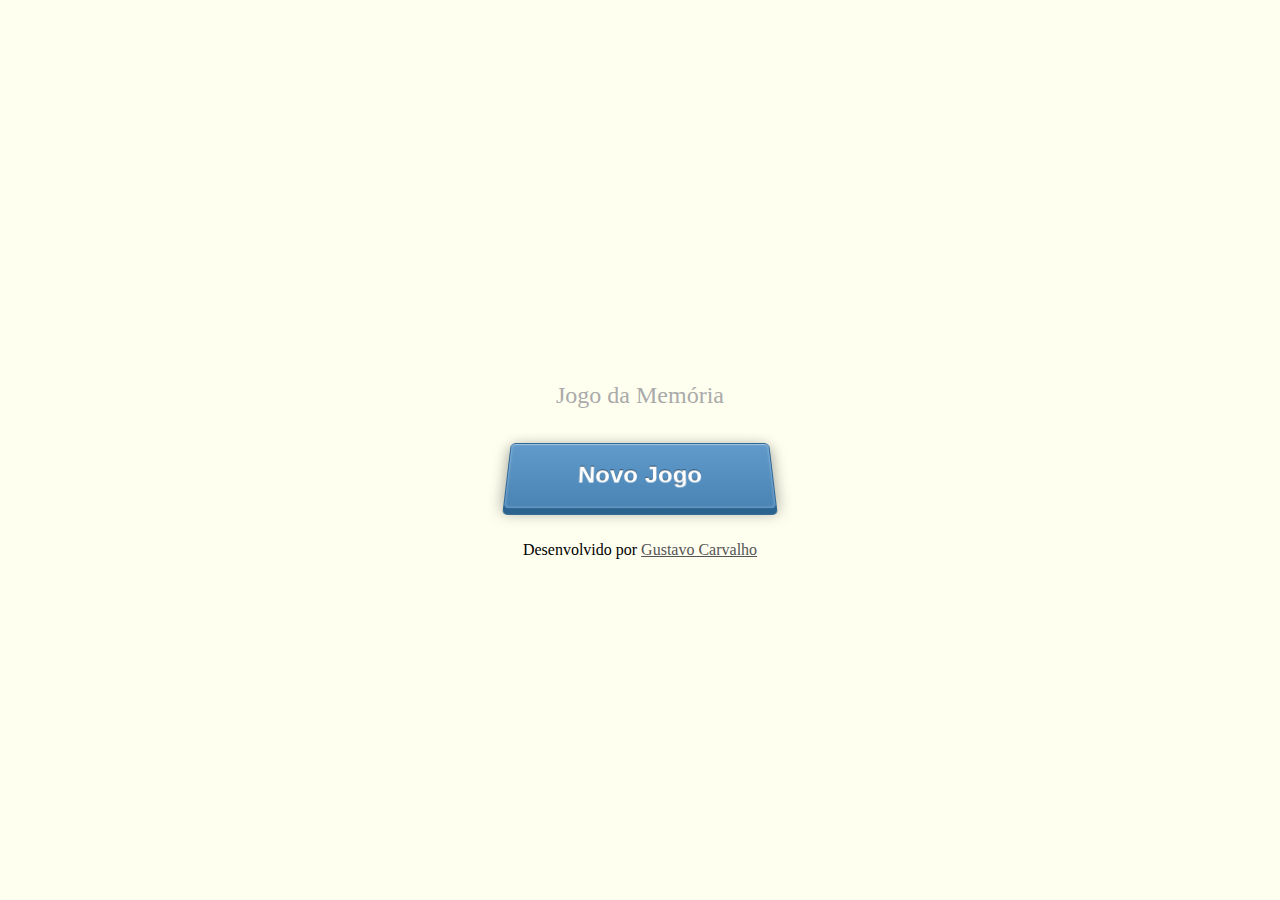
==== index.html @ 05249f81 "First commit" ====
<!DOCTYPE html>
<html lang="pt-br">
    
  <head>
    <meta charset="utf-8">
    <meta http-equiv="X-UA-Compatible" content="IE=edge">
    <title>Jogo da Memoria</title>
    <meta name="viewport" content="width=device-width">
    <meta name="description" content=
    "A simple and small HTML5 and CSS3 memory game for kids. Using CSS3 transitions and transforms.">
    <link rel="stylesheet" href="assets/css/alertify.core.css">
    <link rel="stylesheet" href="assets/css/alertify.default.css">
    <link rel="stylesheet" href="assets/css/game.main.css">
    <link rel="stylesheet" href="assets/css/card.css">
    <link rel="stylesheet" href="assets/css/button.css">
  </head>
  
  <body>
    <header id="title" class="site-header">
      <h1 class="title">Jogo da Mem&oacute;ria</h1>    
    </header>
    <progress value="0" max="100">Carregando recursos</progress>
    <section id="game-wrapper"></section>
    <section class="button-container">
      <button id="newgame-button" class="button">Novo Jogo</button>
    </section>
    <footer class="site-footer">
      Desenvolvido por <a href="http://gustavocarvalho.eti.br" class="link">Gustavo Carvalho</a>
    </footer>
    <!--<script src="scripts/alertify.min.js"></script>
    <script src="scripts/ImageManager.js"></script>-->
    <script src="assets/js/memory-0.1.0.js"></script>
    <script>
    (function (global, undefined) {
        "use strict";

        /*var game = new Game({
            rows: 3,
            cols: 4,
            turns: 2,
            show: 4500, // show on init -> 0 means dont show
            showOnError, // time holding the cards face up after a mistake
            front: frontFaces,
            back: backFaces
        });
        game.start();
         */

        // imports

        var document = global.document; // get the correct document
        var game = global.game;
        var ImageManager = global.ImageManager; // get a local copy of ImageManager
        var shuffle = game.utils.shuffle; // shorthand for the shuffle array function
        var Card = game.Card; // shorthand for the Card constructor
        var Board = game.Board; // shorthand for the Board constructor

        // settings

        var rows = 3,
        cols = 4; // dimensions of the game table (3x4)
        var turns = 2; // number of cards equals that makes a score (2)
        var showTime = 2500; // time showing cards at the beginning of the game (4500)
        var transition = 800; // time of all transitions

        // resources

        var frontFaces = [{
                name : "burro",
                tagName : "Burro",
                src : "assets/images/burro.jpg"
            }, {
                name : "cabra",
                tagName : "Cabra",
                src : "assets/images/cabra.jpg"
            }, {
                name : "cao",
                tagName : "C\u00E3o",
                src : "assets/images/cao.jpg"
            }, {
                name : "carneiro",
                tagName : "Carneiro",
                src : "assets/images/carneiro.jpg"
            }, {
                name : "cavalo",
                tagName : "Cavalo",
                src : "assets/images/cavalo.jpg"
            }, {
                name : "cobra",
                tagName : "Cobra",
                src : "assets/images/cobra.jpg"
            }, {
                name : "coelho",
                tagName : "Coelho",
                src : "assets/images/coelho.jpg"
            }, {
                name : "galinha",
                tagName : "Galinha",
                src : "assets/images/galinha.jpg"
            }, {
                name : "gato",
                tagName : "Gato",
                src : "assets/images/gato.jpg"
            }, {
                name : "lagarta",
                tagName : "Lagarta",
                src : "assets/images/lagarta.jpg"
            }, {
                name : "macaco",
                tagName : "Macaco",
                src : "assets/images/macaco.jpg"
            }, {
                name : "porco",
                tagName : "Porco",
                src : "assets/images/porco.jpg"
            }, {
                name : "rato",
                tagName : "Rato",
                src : "assets/images/rato.jpg"
            }, {
                name : "tigre",
                tagName : "Tigre",
                src : "assets/images/tigre.jpg"
            }, {
                name : "vaca",
                tagName : "Vaca",
                src : "assets/images/vaca.jpg"
            }, {
                name : "vacamalhada",
                tagName : "Vaca",
                src : "assets/images/vaca-malhada.jpg"
            }
        ];
        var backFaces = [{
                name : "fundo",
                src : "assets/images/fundo2.jpg"
            }, {
                name : "fundo2",
                src : "assets/images/fundo.jpg"
            }, {
                name : "fundo3",
                src : "assets/images/fundo.jpg"
            }, {
                name : "fundo4",
                src : "assets/images/fundo2.jpg"
            }
        ];

        // game variables

        var i = 0, j = 0; // iterators
        var totalCards = rows * cols; // number of cards in game
        var winCounter = totalCards / turns; // number of correct movements to win the game
        var cards = []; // list of the cards picked for a game
        var canClick = false; // flag to control UI events
        var selections = []; // list of cards correctly selected
        var gameBoard = null; // the game board
        var title = document.getElementById("title"); // title
        var progress = document.querySelector("progress"); // progress bar
        var container = document.getElementById("game-wrapper"); // game container

        // game functions

        function check() {
            // validate the table
            if (totalCards % turns != 0 || turns < 2) {
                game.ui.alert("Ajusta o tabuleiro direito ow!!!");
                throw new Error("Configura\u00E7\u00F5es de tabuleiro inv\u00E1lidas.");
            }
        }

        function preventClicks(time) {
            var waitTime = time + transition + 30;
            // allow user inputs only after the flip animation had finished
            setTimeout(function () {
                canClick = true;
            }, waitTime);
        }

        /**
         * Pick up cards and its back randomly
         */
        function pickupCards() {
            var card;
            shuffle(frontFaces);
            shuffle(backFaces);
            for (i = 0; i < totalCards / turns; i++) {
                for (j = 0; j < turns; j++) { // repeat cards j times
                    card = new Card(frontFaces[i].tagName, frontFaces[i].src, backFaces[0].src);
                    cards.push(card);
                }
            }
        }

        function initGame() {
            check();
            game.dom.removeChilds(title);

            game.ui.log("Memorize as figuras", showTime);
            pickupCards();
            shuffle(cards);
            gameBoard = new Board(container, cards, rows, cols);
            preventClicks(showTime);
            gameBoard.flipAllCards(showTime);
            gameBoard.fadeIn();
            game.events.addEventListener("cellclick", onCellClick);
        }

        function restartGame() {
            game.events.removeEventListener("cellclick", onCellClick);
            winCounter = totalCards / turns;
            cards.length = 0;
            selections.length = 0;
            canClick = false;
            if (gameBoard !== null) {
                gameBoard.destroy();
                gameBoard = null;
            }
            //initGame();
        }

        function gameWin() {
            setTimeout((function () {
                    game.ui.reset();
                    game.ui.alert("Parab&eacute;ns! Jogo conclu&iacute;do!", restartGame);
                }), 1200);
        }

        function onCellClick(e) {
            e.preventDefault();

            var i;
            var movOK = true;
            var thisCard = gameBoard.getCard(e.cell); // get the card

            // this card can be clicked?
            if (!thisCard.hold && !thisCard.done && canClick) { // yes?
                // show the card and select it
                thisCard.flip();
                selections.push(thisCard);

                game.ui.log(thisCard.name, transition);

                // compare selections
                for (i = 1; i < selections.length; i++) {
                    if (selections[i].name !== selections[0].name) {
                        movOK = false; // invalid move
                        break;
                    }
                }

                if (movOK) { // is a valid move?
                    // yes?
                    if (selections.length < turns) { // need more equal cards?
                        // yes?
                        thisCard.block(); // hold this card face up
                    } else { // no? all cards of a type were found

                        // play animations for all selected cards and flag the cards done
                        for (i = 0; i < selections.length; i++) {
                            selections[i].found();
                        }
                        selections.length = 0; // clean selections
                        winCounter--; // compute a right move
                        // check if there is more cards to flip (more movements)
                        if (winCounter === 0) { // no?
                            // so, GG, victory!!!
                            gameWin();
                        }
                    }
                } else { // no? -> invalid move
                    for (i = 0; i < selections.length; i++) {
                        selections[i].release(); // release the cards
                    }
                    canClick = false; // avoid click events to trigger

                    // flip back the selected cards after show the cards for a little while
                    setTimeout(function () {
                        var i;
                        for (i = 0; i < selections.length; i++) {
                            selections[i].flip();
                        }
                        selections.length = 0; // clean selections
                    }, 1500);

                    // allow click events after the flip animation
                    setTimeout(function () {
                        canClick = true;
                    }, 2330);
                }

            }
            return false;
        }

        function openMainMenu() {
            var button = document.querySelector("#newgame-button");
            button.onclick = function (e) {
                restartGame();
                initGame();
                resize();
            }
        }

        function resize() {
            var w = window.innerWidth;
            var h = window.innerHeight;
            var newW = (w - ((cols * cols) * 10)) / cols;
            var newH = (h - ((rows * rows) * 10)) / rows;
            var size = Math.min(newW, newH);

            var cards = document.getElementsByClassName("flip-container");
            var card = null;
            var holder = null;
            var front = null;
            var back = null;
            for (var i = 0; i < cards.length; i += 1) {
                card = cards.item(i);
                card.style.width = size + "px";
                card.style.height = size + "px";
                holder = card.children[0].children[0].children;
                front = holder[0];
                back = holder[1];
                front.style.width = size + "px";
                front.style.height = size + "px";
                back.style.width = size + "px";
                back.style.height = size + "px";
            }

        }
        //========================================================================================
        // load processes

        function onProgress() {
            var p = ImageManager.getProgress();
            progress.value = p;
        }

        function onComplete() {
            if (ImageManager.hasFinished()) {
                // progress.remove();
                document.body.removeChild(progress);

                openMainMenu();
                //initGame();
            }
        }

        // Pre-load images
        ImageManager.load(frontFaces, onComplete, onProgress);
        ImageManager.load(backFaces, onComplete, onProgress);

        //========================================================================================
        // ui events
              
        // toggle fullscreen on caps-lock
        document.documentElement.addEventListener("keydown", function (e) {
            switch (e.keyCode) {
            case 20: // CapsLock
                e.preventDefault();
                game.ui.toggleFullScreen();
                break;
            }
            return false;
        }, false);

        // auto resize the game table
        window.addEventListener("resize", resize);
        window.addEventListener("orientationchange", resize);

        // get at whatever the global object is, like window in browsers
    })((function () { return this }.call()));
    </script>
  </body>
  
</html>
---- assets/css/alertify.core.css ----
.alertify,
.alertify-show,
.alertify-log {
	-webkit-transition: all 500ms cubic-bezier(0.175, 0.885, 0.320, 1.275);
	   -moz-transition: all 500ms cubic-bezier(0.175, 0.885, 0.320, 1.275);
	    -ms-transition: all 500ms cubic-bezier(0.175, 0.885, 0.320, 1.275);
	     -o-transition: all 500ms cubic-bezier(0.175, 0.885, 0.320, 1.275);
	        transition: all 500ms cubic-bezier(0.175, 0.885, 0.320, 1.275); /* easeOutBack */
}
.alertify-hide {
	-webkit-transition: all 250ms cubic-bezier(0.600, -0.280, 0.735, 0.045);
	   -moz-transition: all 250ms cubic-bezier(0.600, -0.280, 0.735, 0.045);
	    -ms-transition: all 250ms cubic-bezier(0.600, -0.280, 0.735, 0.045);
	     -o-transition: all 250ms cubic-bezier(0.600, -0.280, 0.735, 0.045);
	        transition: all 250ms cubic-bezier(0.600, -0.280, 0.735, 0.045); /* easeInBack */
}
.alertify-log-hide {
	-webkit-transition: all 500ms cubic-bezier(0.600, -0.280, 0.735, 0.045);
	   -moz-transition: all 500ms cubic-bezier(0.600, -0.280, 0.735, 0.045);
	    -ms-transition: all 500ms cubic-bezier(0.600, -0.280, 0.735, 0.045);
	     -o-transition: all 500ms cubic-bezier(0.600, -0.280, 0.735, 0.045);
	        transition: all 500ms cubic-bezier(0.600, -0.280, 0.735, 0.045); /* easeInBack */
}
.alertify-cover {
	position: fixed; z-index: 99999;
	top: 0; right: 0; bottom: 0; left: 0;
	background-color:white;
	filter:alpha(opacity=0);
	opacity:0;
}
	.alertify-cover-hidden {
		display: none;
	}
.alertify {
	position: fixed; z-index: 99999;
	top: 50px; left: 50%;
	width: 550px;
	margin-left: -275px;
	opacity: 1;
}
	.alertify-hidden {
		-webkit-transform: translate(0,-150px);
		   -moz-transform: translate(0,-150px);
		    -ms-transform: translate(0,-150px);
		     -o-transform: translate(0,-150px);
		        transform: translate(0,-150px);
		opacity: 0;
		display: none;
	}
	/* overwrite display: none; for everything except IE6-8 */
	:root *> .alertify-hidden {
		display: block;
		visibility: hidden;
	}
.alertify-logs {
	position: fixed;
	z-index: 5000;
	bottom: 10px;
	right: 10px;
	width: 300px;
}
.alertify-logs-hidden {
	display: none;
}
	.alertify-log {
		display: block;
		margin-top: 10px;
		position: relative;
		right: -300px;
		opacity: 0;
	}
	.alertify-log-show {
		right: 0;
		opacity: 1;
	}
	.alertify-log-hide {
		-webkit-transform: translate(300px, 0);
		   -moz-transform: translate(300px, 0);
		    -ms-transform: translate(300px, 0);
		     -o-transform: translate(300px, 0);
		        transform: translate(300px, 0);
		opacity: 0;
	}
	.alertify-dialog {
		padding: 25px;
	}
		.alertify-resetFocus {
			border: 0;
			clip: rect(0 0 0 0);
			height: 1px;
			margin: -1px;
			overflow: hidden;
			padding: 0;
			position: absolute;
			width: 1px;
		}
		.alertify-inner {
			text-align: center;
		}
		.alertify-text {
			margin-bottom: 15px;
			width: 100%;
			-webkit-box-sizing: border-box;
			   -moz-box-sizing: border-box;
			        box-sizing: border-box;
			font-size: 100%;
		}
		.alertify-buttons {
		}
			.alertify-button,
			.alertify-button:hover,
			.alertify-button:active,
			.alertify-button:visited {
				background: none;
				text-decoration: none;
				border: none;
				/* line-height and font-size for input button */
				line-height: 1.5;
				font-size: 100%;
				display: inline-block;
				cursor: pointer;
				margin-left: 5px;
			}

@media only screen and (max-width: 680px) {
	.alertify,
	.alertify-logs {
		width: 90%;
		-webkit-box-sizing: border-box;
		   -moz-box-sizing: border-box;
		        box-sizing: border-box;
	}
	.alertify {
		left: 5%;
		margin: 0;
	}
}
---- assets/css/alertify.default.css ----
/**
 * Default Look and Feel
 */
.alertify,
.alertify-log {
	font-family: sans-serif;
}
.alertify {
	background: #FFF;
	border: 10px solid #333; /* browsers that don't support rgba */
	border: 10px solid rgba(0,0,0,.7);
	border-radius: 8px;
	box-shadow: 0 3px 3px rgba(0,0,0,.3);
	-webkit-background-clip: padding;     /* Safari 4? Chrome 6? */
	   -moz-background-clip: padding;     /* Firefox 3.6 */
	        background-clip: padding-box; /* Firefox 4, Safari 5, Opera 10, IE 9 */
}
	.alertify-text {
		border: 1px solid #CCC;
		padding: 10px;
		border-radius: 4px;
	}
	.alertify-button {
		border-radius: 4px;
		color: #FFF;
		font-weight: bold;
		padding: 6px 15px;
		text-decoration: none;
		text-shadow: 1px 1px 0 rgba(0,0,0,.5);
		box-shadow: inset 0 1px 0 0 rgba(255,255,255,.5);
		background-image: -webkit-linear-gradient(top, rgba(255,255,255,.3), rgba(255,255,255,0));
		background-image:    -moz-linear-gradient(top, rgba(255,255,255,.3), rgba(255,255,255,0));
		background-image:     -ms-linear-gradient(top, rgba(255,255,255,.3), rgba(255,255,255,0));
		background-image:      -o-linear-gradient(top, rgba(255,255,255,.3), rgba(255,255,255,0));
		background-image:         linear-gradient(top, rgba(255,255,255,.3), rgba(255,255,255,0));
	}
	.alertify-button:hover,
	.alertify-button:focus {
		outline: none;
		background-image: -webkit-linear-gradient(top, rgba(0,0,0,.1), rgba(0,0,0,0));
		background-image:    -moz-linear-gradient(top, rgba(0,0,0,.1), rgba(0,0,0,0));
		background-image:     -ms-linear-gradient(top, rgba(0,0,0,.1), rgba(0,0,0,0));
		background-image:      -o-linear-gradient(top, rgba(0,0,0,.1), rgba(0,0,0,0));
		background-image:         linear-gradient(top, rgba(0,0,0,.1), rgba(0,0,0,0));
	}
	.alertify-button:focus {
		box-shadow: 0 0 15px #2B72D5;
	}
	.alertify-button:active {
		position: relative;
		box-shadow: inset 0 2px 4px rgba(0,0,0,.15), 0 1px 2px rgba(0,0,0,.05);
	}
		.alertify-button-cancel,
		.alertify-button-cancel:hover,
		.alertify-button-cancel:focus {
			background-color: #FE1A00;
			border: 1px solid #D83526;
		}
		.alertify-button-ok,
		.alertify-button-ok:hover,
		.alertify-button-ok:focus {
			background-color: #5CB811;
			border: 1px solid #3B7808;
		}

.alertify-log {
	background: #1F1F1F;
	background: rgba(0,0,0,.9);
	padding: 15px;
	border-radius: 4px;
	color: #FFF;
	text-shadow: -1px -1px 0 rgba(0,0,0,.5);
}
	.alertify-log-error {
		background: #FE1A00;
		background: rgba(254,26,0,.9);
	}
	.alertify-log-success {
		background: #5CB811;
		background: rgba(92,184,17,.9);
	}
---- assets/css/game.main.css ----
/* hide user selections */
::selection {
  color: rgba(0,0,0,0);
  background: rgba(0,0,0,0);
}

html, body {
  margin: 0;
  padding: 0;
  height: 100%;
}

/* center all objects in page */
body {
  background-color: ivory;
  display: -webkit-box;
  -webkit-box-orient: vertical;
  -webkit-box-align: center;
  -webkit-box-pack: center;
  display: -moz-box;
  -moz-box-orient: vertical;
  -moz-box-align: center;
  -moz-box-pack: center;
  display: -ms-box;
  -ms-box-orient: vertical;
  -ms-box-align: center;
  -webkit-box-pack: center;
  display: box;
  box-orient: vertical;
  box-align: center;
  box-pack: center;
  width:100%; /* for FF */
}

.title {
  color: #aaa;
  font-weight: normal;
  text-align: center;
  margin: 1em 0 0 0;
  font-size: 150%;
  line-height: 2.5;
}

footer {
  margin-top: 1em;
  text-align: center;
}

.link {
  color: #555;
}

.game-board {
  margin: 0 auto;
	opacity: 0;
}

.game-board.fadeIn {	
	-webkit-transition: 2.5s;
	-moz-transition: 2.5s;
	-ms-transition: 2.5s;
	-o-transition: 2.5s;
	transition: 2.5s;
  opacity: 1;
}
---- assets/css/card.css ----
/* entire container, keeps perspective */
.flip-container {
  -webkit-perspective: 500;
  -moz-perspective: 500;
  -ms-perspective: 500;
  -o-perspective: 500;
  perspective: 500;
  margin: 10px;
}
  
/* flip the pane */
.flip-container.flip .flipper {
  -webkit-transform: rotateY(180deg);
  -moz-transform: rotateY(180deg);
  -ms-transform: rotateY(180deg);
  -o-transform: rotateY(180deg);
  transform: rotateY(180deg);
}

/* container for a card */
.flip-container, .front, .back {
  width: 150px;
  height: 150px;
}

/* flip speed goes here */
.flipper {
  -webkit-transition: 0.8s;
  -webkit-transform-style: preserve-3d;
  -moz-transition: 0.8s;
  -moz-transform-style: preserve-3d;
  -ms-transition: 0.8s;
  -ms-transform-style: preserve-3d;
  -o-transition: 0.8s;
  -o-transform-style: preserve-3d;
  transition: 0.8s;
  transform-style: preserve-3d;
  position: relative;
}

/* hide back of pane during swap */
.front, .back {
  -webkit-backface-visibility: hidden;
  -moz-backface-visibility: hidden;
  -ms-backface-visibility: hidden;
  -o-backface-visibility: hidden; 
  backface-visibility: hidden;
  position: absolute;
  top: 0;
  left: 0;
}

/* front pane, placed above back */
.front {
  z-index: 2;
  cursor: default;
}

/* back, initially hidden pane */
.back {
  z-index: 1;
  -webkit-transform: rotateY(180deg);
  -moz-transform: rotateY(180deg);
  -ms-transform: rotateY(180deg);
  -o-transform: rotateY(180deg); 
  transform: rotateY(180deg); /*if IE remove this to make it functional*/
  cursor: pointer;
}

.card-face {
  border: 4px solid #69FFFF;
  border-radius: 10px;
  box-shadow: 0 3px 5px #69FFFF inset, 0 -1px 1px #69FFFF inset;
  width: 100%;
  height: 100%;
}

/* remove from table animation */
.flip-container.animate .animator {
  -webkit-transform: rotateY(720deg);
  -moz-transform: rotateY(720deg);
  -ms-transform: rotateY(720deg);
  -o-transform: rotateY(720deg);
  transform: rotateY(720deg);
  opacity: 0; /*0.08*/
}

.animator {  
  -webkit-transition: 0.8s;
  -webkit-transform-style: preserve-3d;
  -moz-transition: 0.8s;
  -moz-transform-style: preserve-3d;
  -ms-transition: 0.8s;
  -ms-transform-style: preserve-3d;
  -o-transition: 0.8s;
  -o-transform-style: preserve-3d;
  transition: 0.8s;
  transform-style: preserve-3d;
  position: relative;
}

/* Opera and IE work around */
.flip-container.flip .flipper .front{
  z-index: 1;
}

.flip-container.flip .flipper .back{
  z-index: 2;
}
---- assets/css/button.css ----
.button-container {
	font-family: Helvetica, Arial, sans-serif;
	/**background: #d6d6d6;*/
	text-align: center;
	padding: 15px 0px;
	-webkit-transform-style: preserve-3d;
	-webkit-perspective: 400;
}

.button {
	display: inline-block;
    cursor: pointer;
	text-decoration: none;
	color: #fff;
	font-weight: bold;
	background-color: #538fbe;
	padding: 20px 70px;
	font-size: 24px;
	border: 1px solid #2d6898;
	background-image: linear-gradient(bottom, rgb(73,132,180) 0%, rgb(97,155,203) 100%);
	background-image: -o-linear-gradient(bottom, rgb(73,132,180) 0%, rgb(97,155,203) 100%);
	background-image: -moz-linear-gradient(bottom, rgb(73,132,180) 0%, rgb(97,155,203) 100%);
	background-image: -webkit-linear-gradient(bottom, rgb(73,132,180) 0%, rgb(97,155,203) 100%);
	background-image: -ms-linear-gradient(bottom, rgb(73,132,180) 0%, rgb(97,155,203) 100%);
	
	background-image: -webkit-gradient(
		linear,
		left bottom,
		left top,
		color-stop(0, rgb(73,132,180)),
		color-stop(1, rgb(97,155,203))
	);
	-webkit-border-radius: 5px;
	-moz-border-radius: 5px;
	border-radius: 5px;
	text-shadow: 0px -1px 0px rgba(0,0,0,.5);
	-webkit-box-shadow: 0px 6px 0px #2b638f, 0px 3px 15px rgba(0,0,0,.4), inset 0px 1px 0px rgba(255,255,255,.3), inset 0px 0px 3px rgba(255,255,255,.5);
	-moz-box-shadow: 0px 6px 0px #2b638f, 0px 3px 15px rgba(0,0,0,.4), inset 0px 1px 0px rgba(255,255,255,.3), inset 0px 0px 3px rgba(255,255,255,.5);
	box-shadow: 0px 6px 0px #2b638f, 0px 3px 15px rgba(0,0,0,.4), inset 0px 1px 0px rgba(255,255,255,.3), inset 0px 0px 3px rgba(255,255,255,.5);
	-webkit-transition: all .1s ease-in-out;
	-moz-transition: all .2s ease-in-out;
	transition: all .2s ease-in-out;
	-webkit-transform: rotateX(20deg);
}

.buttonn:hover {
	background-image: linear-gradient(bottom, rgb(79,142,191) 0%, rgb(102,166,214) 100%);
	background-image: -o-linear-gradient(bottom, rgb(79,142,191) 0%, rgb(102,166,214) 100%);
	background-image: -moz-linear-gradient(bottom, rgb(79,142,191) 0%, rgb(102,166,214) 100%);
	background-image: -webkit-linear-gradient(bottom, rgb(79,142,191) 0%, rgb(102,166,214) 100%);
	background-image: -ms-linear-gradient(bottom, rgb(79,142,191) 0%, rgb(102,166,214) 100%);
	
	background-image: -webkit-gradient(
		linear,
		left bottom,
		left top,
		color-stop(0, rgb(79,142,191)),
		color-stop(1, rgb(102,166,214))
	);
}

.button:active {
    -webkit-box-shadow: 0px 2px 0px #2b638f, 0px 1px 6px rgba(0,0,0,.4), inset 0px 1px 0px rgba(255,255,255,.3), inset 0px 0px 3px rgba(255,255,255,.5);
    -moz-box-shadow: 0px 2px 0px #2b638f, 0px 1px 6px rgba(0,0,0,.4), inset 0px 1px 0px rgba(255,255,255,.3), inset 0px 0px 3px rgba(255,255,255,.5);
    box-shadow: 0px 2px 0px #2b638f, 0px 1px 6px rgba(0,0,0,.4), inset 0px 1px 0px rgba(255,255,255,.3), inset 0px 0px 3px rgba(255,255,255,.5);
	background-image: linear-gradient(bottom, rgb(88,154,204) 0%, rgb(90,150,199) 100%);
	background-image: -o-linear-gradient(bottom, rgb(88,154,204) 0%, rgb(90,150,199) 100%);
	background-image: -moz-linear-gradient(bottom, rgb(88,154,204) 0%, rgb(90,150,199) 100%);
	background-image: -webkit-linear-gradient(bottom, rgb(88,154,204) 0%, rgb(90,150,199) 100%);
	background-image: -ms-linear-gradient(bottom, rgb(88,154,204) 0%, rgb(90,150,199) 100%);
	
	background-image: -webkit-gradient(
		linear,
		left bottom,
		left top,
		color-stop(0, rgb(88,154,204)),
		color-stop(1, rgb(90,150,199))
	);
    -webkit-transform: translate(0, 4px) rotateX(20deg);  
    -moz-transform: translate(0, 4px);  
    transform: translate(0, 4px);  
}
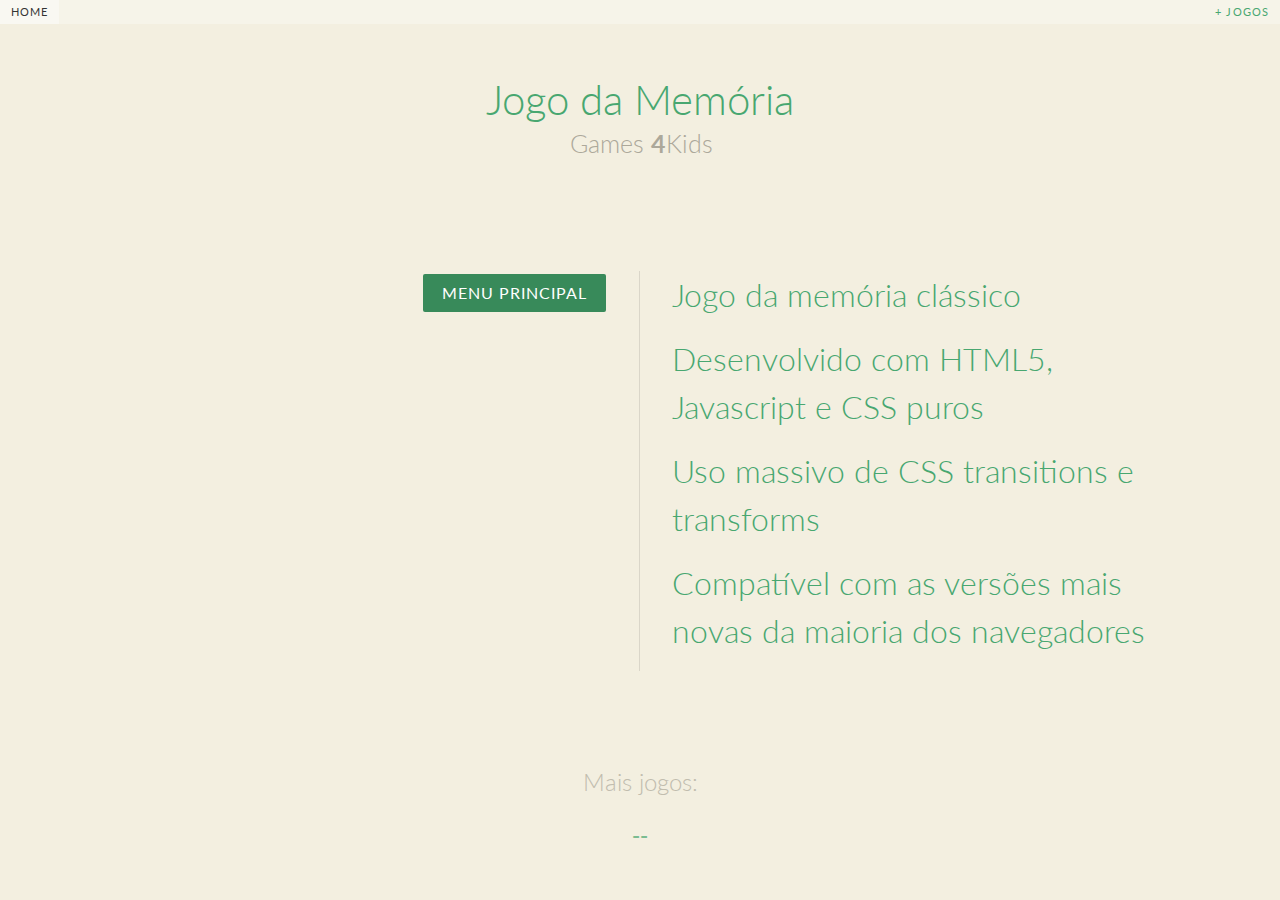
==== commit 337341da: "improved layout design" ====
--- a/index.html
+++ b/index.html
@@ -4,106 +4,136 @@
   <head>
     <meta charset="utf-8">
     <meta http-equiv="X-UA-Compatible" content="IE=edge">
-    <title>Jogo da Memoria</title>
-    <meta name="viewport" content="width=device-width">
+    <title>Jogo da Memoria — Gustavo Carvalho</title>
+    <meta name="viewport" content="user-scalable=no, initial-scale=1, maximum-scale=1, minimum-scale=1, width=device-width, height=device-height, target-densitydpi=device-dpi">    
     <meta name="description" content=
     "A simple and small HTML5 and CSS3 memory game for kids. Using CSS3 transitions and transforms.">
+    <meta name="keywords" content="transition, flip, effect, 3d, css3, kids, memory, game, jogo, memoria">
+    <meta name="author" content="Gustavo Carvalho">
+      
+    <!-- Favicon --> 
+    <link rel="icon" href="assets/ico/favicon.ico">
+    
+    <!-- Menu -->
+    <link rel="stylesheet" href="assets/css/menu/normalize.css">
+    <link rel="stylesheet" href="assets/css/menu/demo.css">
+    <link rel="stylesheet" href="assets/css/menu/icons.css">
+    <link rel="stylesheet" href="assets/css/menu/component.css">
+    
+    <!--  CSS -->
     <link rel="stylesheet" href="assets/css/alertify.core.css">
     <link rel="stylesheet" href="assets/css/alertify.default.css">
-    <link rel="stylesheet" href="assets/css/game.main.css">
+    <!--<link rel="stylesheet" href="assets/css/game.css">-->
     <link rel="stylesheet" href="assets/css/card.css">
-    <link rel="stylesheet" href="assets/css/button.css">
+    <link rel="stylesheet" href="assets/css/progress.css">
+    
+    <!-- Scripts -->
+    <script src="assets/js/modernizr.custom.js"></script>
+  
   </head>
   
-  <body>
-    <header id="title" class="site-header">
-      <h1 class="title">Jogo da Mem&oacute;ria</h1>    
-    </header>
-    <progress value="0" max="100">Carregando recursos</progress>
-    <section id="game-wrapper"></section>
-    <section class="button-container">
-      <button id="newgame-button" class="button">Novo Jogo</button>
-    </section>
-    <footer class="site-footer">
-      Desenvolvido por <a href="http://gustavocarvalho.eti.br" class="link">Gustavo Carvalho</a>
-    </footer>
-    <!--<script src="scripts/alertify.min.js"></script>
-    <script src="scripts/ImageManager.js"></script>-->
-    <script src="assets/js/memory-0.1.0.js"></script>
+  <body>      
+     <div id="st-container" class="st-container st-effect-1">
+       <!-- 	
+       menu will be on top of the push wrapper
+       -->
+       <nav class="st-menu st-effect-1" id="menu-1">
+          <h2 class="icon">Menu Principal</h2>
+          <ul>
+            <li><a class="icon" href="game.html">Novo jogo</a></li>
+            <li><a class="icon" href="#">Conquistas</a></li>
+            <li><a class="icon" href="#">Ranking</a></li>          
+            <li><a class="icon" href="#">Op&ccedil;&otilde;es</a></li>
+            <li><a class="icon" href="#">Cr&eacute;ditos</a></li>
+            <!--<li><a class="icon icon-wallet" href="#">Cr&eacute;ditos</a></li>-->
+          </ul>
+       </nav>
+      
+      <!-- content push wrapper -->
+      <div class="st-pusher">
+          <div class="st-content"><!-- this is the wrapper for the content -->
+              <div class="st-content-inner"><!-- extra div for emulating position:fixed of the menu -->
+                  <!-- Top Navigation -->
+                  <div class="codrops-top clearfix">
+                     <!--<a class="codrops-icon codrops-icon-prev" href="http://gustavocarvalho.eti.br/"><span>Home</span></a>
+                     <span class="right"><a class="codrops-icon codrops-icon-drop" href="http://gustavocarvalho.eti.br/jogos"><span>+ jogos</span></a></span>-->
+                     <a class="icon" href="http://gustavocarvalho.eti.br/"><span>Home</span></a>
+                     <span class="right"><a class="icon" href="http://gustavocarvalho.eti.br/jogos"><span>+ jogos</span></a></span>
+                  </div>
+                  <header class="codrops-header">
+                      <h1>Jogo da Mem&oacute;ria <span>Games <strong>4</strong>Kids</span></h1>
+                  </header>
+                  <progress value="0" max="100" class="progress-bar">Carregando recursos</progress>
+                  <div class="main clearfix">
+                      <div id="st-trigger-effects" class="column">
+                          <button id="open-menu" data-effect="st-effect-1">Menu Principal</button>                          
+                      </div>                      
+                      <!--<div class="button-container">
+                        <button id="newgame-button" class="button">Novo Jogo</button>
+                      </div> -->
+                      <div class="column">
+                          <p>Jogo da mem&oacute;ria cl&aacute;ssico</p>
+                          <p>Desenvolvido com HTML5, Javascript e CSS puros</p>
+                          <p>Uso massivo de CSS transitions e transforms</p>
+                          <p>Compat&iacute;vel com as vers&otilde;es mais novas da maioria dos navegadores</p>
+                      </div>
+                      <div class="info">
+                          <p>Mais jogos:</p>
+                          <!--<p><a href="#">Blazing Aliens</a></p>-->
+                          <p><a href="#">--</a></p>
+                      </div>
+                      <footer class="footer">
+                        Desenvolvido por <a href="http://gustavocarvalho.eti.br" class="link">Gustavo Carvalho</a>
+                      </footer>
+                  </div><!-- /main -->
+              </div><!-- /st-content-inner -->
+          </div><!-- /st-content -->
+      </div><!-- /st-pusher -->
+  </div><!-- /st-container -->
+    
+    <!-- Javascript-->      
+    <script src="assets/js/engine/memory-0.1.4.js" ></script>
+    <script src="assets/js/classie.js"></script>
+    <script src="assets/js/sidebarEffects.js"></script>
+    
     <script>
     (function (global, undefined) {
         "use strict";
 
-        /*var game = new Game({
-            rows: 3,
-            cols: 4,
-            turns: 2,
-            show: 4500, // show on init -> 0 means dont show
-            showOnError, // time holding the cards face up after a mistake
-            front: frontFaces,
-            back: backFaces
-        });
-        game.start();
-         */
-
-        // imports
-
-        var document = global.document; // get the correct document
-        var game = global.game;
-        var ImageManager = global.ImageManager; // get a local copy of ImageManager
-        var shuffle = game.utils.shuffle; // shorthand for the shuffle array function
-        var Card = game.Card; // shorthand for the Card constructor
-        var Board = game.Board; // shorthand for the Board constructor
-
-        // settings
-
-        var rows = 3,
-        cols = 4; // dimensions of the game table (3x4)
-        var turns = 2; // number of cards equals that makes a score (2)
-        var showTime = 2500; // time showing cards at the beginning of the game (4500)
-        var transition = 800; // time of all transitions
+        // "imports"
+        var document = global.document;     
+        var ImageManager = global.ImageManager;
 
         // resources
-
-        var frontFaces = [{
+        var images = [{
                 name : "burro",
-                tagName : "Burro",
                 src : "assets/images/burro.jpg"
             }, {
                 name : "cabra",
-                tagName : "Cabra",
                 src : "assets/images/cabra.jpg"
             }, {
                 name : "cao",
-                tagName : "C\u00E3o",
                 src : "assets/images/cao.jpg"
             }, {
                 name : "carneiro",
-                tagName : "Carneiro",
                 src : "assets/images/carneiro.jpg"
             }, {
                 name : "cavalo",
-                tagName : "Cavalo",
                 src : "assets/images/cavalo.jpg"
             }, {
                 name : "cobra",
-                tagName : "Cobra",
                 src : "assets/images/cobra.jpg"
             }, {
                 name : "coelho",
-                tagName : "Coelho",
                 src : "assets/images/coelho.jpg"
             }, {
                 name : "galinha",
-                tagName : "Galinha",
                 src : "assets/images/galinha.jpg"
             }, {
                 name : "gato",
-                tagName : "Gato",
                 src : "assets/images/gato.jpg"
             }, {
                 name : "lagarta",
-                tagName : "Lagarta",
                 src : "assets/images/lagarta.jpg"
             }, {
                 name : "macaco",
@@ -111,7 +141,6 @@
                 src : "assets/images/macaco.jpg"
             }, {
                 name : "porco",
-                tagName : "Porco",
                 src : "assets/images/porco.jpg"
             }, {
                 name : "rato",
@@ -119,217 +148,34 @@
                 src : "assets/images/rato.jpg"
             }, {
                 name : "tigre",
-                tagName : "Tigre",
                 src : "assets/images/tigre.jpg"
             }, {
-                name : "vaca",
-                tagName : "Vaca",
-                src : "assets/images/vaca.jpg"
+                name : "boi",
+                src : "assets/images/boi.jpg"
             }, {
                 name : "vacamalhada",
-                tagName : "Vaca",
                 src : "assets/images/vaca-malhada.jpg"
+            }, {
+                name : "fundo",
+                src : "assets/images/fundo2.jpg"
+            }, {
+                name : "fundo2",
+                src : "assets/images/fundo.jpg"
             }
         ];
-        var backFaces = [{
-                name : "fundo",
-                src : "assets/images/fundo2.jpg"
-            }, {
-                name : "fundo2",
-                src : "assets/images/fundo.jpg"
-            }, {
-                name : "fundo3",
-                src : "assets/images/fundo.jpg"
-            }, {
-                name : "fundo4",
-                src : "assets/images/fundo2.jpg"
-            }
-        ];
-
-        // game variables
-
-        var i = 0, j = 0; // iterators
-        var totalCards = rows * cols; // number of cards in game
-        var winCounter = totalCards / turns; // number of correct movements to win the game
-        var cards = []; // list of the cards picked for a game
-        var canClick = false; // flag to control UI events
-        var selections = []; // list of cards correctly selected
-        var gameBoard = null; // the game board
-        var title = document.getElementById("title"); // title
+
         var progress = document.querySelector("progress"); // progress bar
-        var container = document.getElementById("game-wrapper"); // game container
-
-        // game functions
-
-        function check() {
-            // validate the table
-            if (totalCards % turns != 0 || turns < 2) {
-                game.ui.alert("Ajusta o tabuleiro direito ow!!!");
-                throw new Error("Configura\u00E7\u00F5es de tabuleiro inv\u00E1lidas.");
-            }
-        }
-
-        function preventClicks(time) {
-            var waitTime = time + transition + 30;
-            // allow user inputs only after the flip animation had finished
-            setTimeout(function () {
-                canClick = true;
-            }, waitTime);
-        }
-
-        /**
-         * Pick up cards and its back randomly
-         */
-        function pickupCards() {
-            var card;
-            shuffle(frontFaces);
-            shuffle(backFaces);
-            for (i = 0; i < totalCards / turns; i++) {
-                for (j = 0; j < turns; j++) { // repeat cards j times
-                    card = new Card(frontFaces[i].tagName, frontFaces[i].src, backFaces[0].src);
-                    cards.push(card);
-                }
-            }
-        }
-
+        var button = document.querySelector("#open-menu");
+
+        
         function initGame() {
-            check();
-            game.dom.removeChilds(title);
-
-            game.ui.log("Memorize as figuras", showTime);
-            pickupCards();
-            shuffle(cards);
-            gameBoard = new Board(container, cards, rows, cols);
-            preventClicks(showTime);
-            gameBoard.flipAllCards(showTime);
-            gameBoard.fadeIn();
-            game.events.addEventListener("cellclick", onCellClick);
-        }
-
-        function restartGame() {
-            game.events.removeEventListener("cellclick", onCellClick);
-            winCounter = totalCards / turns;
-            cards.length = 0;
-            selections.length = 0;
-            canClick = false;
-            if (gameBoard !== null) {
-                gameBoard.destroy();
-                gameBoard = null;
-            }
-            //initGame();
-        }
-
-        function gameWin() {
-            setTimeout((function () {
-                    game.ui.reset();
-                    game.ui.alert("Parab&eacute;ns! Jogo conclu&iacute;do!", restartGame);
-                }), 1200);
-        }
-
-        function onCellClick(e) {
-            e.preventDefault();
-
-            var i;
-            var movOK = true;
-            var thisCard = gameBoard.getCard(e.cell); // get the card
-
-            // this card can be clicked?
-            if (!thisCard.hold && !thisCard.done && canClick) { // yes?
-                // show the card and select it
-                thisCard.flip();
-                selections.push(thisCard);
-
-                game.ui.log(thisCard.name, transition);
-
-                // compare selections
-                for (i = 1; i < selections.length; i++) {
-                    if (selections[i].name !== selections[0].name) {
-                        movOK = false; // invalid move
-                        break;
-                    }
-                }
-
-                if (movOK) { // is a valid move?
-                    // yes?
-                    if (selections.length < turns) { // need more equal cards?
-                        // yes?
-                        thisCard.block(); // hold this card face up
-                    } else { // no? all cards of a type were found
-
-                        // play animations for all selected cards and flag the cards done
-                        for (i = 0; i < selections.length; i++) {
-                            selections[i].found();
-                        }
-                        selections.length = 0; // clean selections
-                        winCounter--; // compute a right move
-                        // check if there is more cards to flip (more movements)
-                        if (winCounter === 0) { // no?
-                            // so, GG, victory!!!
-                            gameWin();
-                        }
-                    }
-                } else { // no? -> invalid move
-                    for (i = 0; i < selections.length; i++) {
-                        selections[i].release(); // release the cards
-                    }
-                    canClick = false; // avoid click events to trigger
-
-                    // flip back the selected cards after show the cards for a little while
-                    setTimeout(function () {
-                        var i;
-                        for (i = 0; i < selections.length; i++) {
-                            selections[i].flip();
-                        }
-                        selections.length = 0; // clean selections
-                    }, 1500);
-
-                    // allow click events after the flip animation
-                    setTimeout(function () {
-                        canClick = true;
-                    }, 2330);
-                }
-
-            }
-            return false;
-        }
-
-        function openMainMenu() {
-            var button = document.querySelector("#newgame-button");
-            button.onclick = function (e) {
-                restartGame();
-                initGame();
-                resize();
-            }
-        }
-
-        function resize() {
-            var w = window.innerWidth;
-            var h = window.innerHeight;
-            var newW = (w - ((cols * cols) * 10)) / cols;
-            var newH = (h - ((rows * rows) * 10)) / rows;
-            var size = Math.min(newW, newH);
-
-            var cards = document.getElementsByClassName("flip-container");
-            var card = null;
-            var holder = null;
-            var front = null;
-            var back = null;
-            for (var i = 0; i < cards.length; i += 1) {
-                card = cards.item(i);
-                card.style.width = size + "px";
-                card.style.height = size + "px";
-                holder = card.children[0].children[0].children;
-                front = holder[0];
-                back = holder[1];
-                front.style.width = size + "px";
-                front.style.height = size + "px";
-                back.style.width = size + "px";
-                back.style.height = size + "px";
-            }
-
-        }
-        //========================================================================================
-        // load processes
+            global.location.href="game.html";
+        }
+
+        function showButtons() {            
+            button.style.display = "inline-block";    
+            //button.toggleClass("visible");
+        }
 
         function onProgress() {
             var p = ImageManager.getProgress();
@@ -337,37 +183,15 @@
         }
 
         function onComplete() {
-            if (ImageManager.hasFinished()) {
-                // progress.remove();
-                document.body.removeChild(progress);
-
-                openMainMenu();
-                //initGame();
+            if (ImageManager.hasFinished()) {        
+                progress.style.display = "none";
+                showButtons();
             }
         }
 
-        // Pre-load images
-        ImageManager.load(frontFaces, onComplete, onProgress);
-        ImageManager.load(backFaces, onComplete, onProgress);
-
-        //========================================================================================
-        // ui events
-              
-        // toggle fullscreen on caps-lock
-        document.documentElement.addEventListener("keydown", function (e) {
-            switch (e.keyCode) {
-            case 20: // CapsLock
-                e.preventDefault();
-                game.ui.toggleFullScreen();
-                break;
-            }
-            return false;
-        }, false);
-
-        // auto resize the game table
-        window.addEventListener("resize", resize);
-        window.addEventListener("orientationchange", resize);
-
+        // preload images
+        ImageManager.load(images, onComplete, onProgress);
+        
         // get at whatever the global object is, like window in browsers
     })((function () { return this }.call()));
     </script>
--- a/assets/css/menu/demo.css
+++ b/assets/css/menu/demo.css
@@ -0,0 +1,223 @@
+@import url(http://fonts.googleapis.com/css?family=Lato:300,400,700);
+@font-face {
+	font-weight: normal;
+	font-style: normal;
+	font-family: 'codropsicons';
+	src:url('../fonts/codropsicons/codropsicons.eot');
+	src:url('../fonts/codropsicons/codropsicons.eot?#iefix') format('embedded-opentype'),
+		url('../fonts/codropsicons/codropsicons.woff') format('woff'),
+		url('../fonts/codropsicons/codropsicons.ttf') format('truetype'),
+		url('../fonts/codropsicons/codropsicons.svg#codropsicons') format('svg');
+}
+
+body {
+	background: #444;
+	color: #48a770;
+	font-weight: 300;
+	font-family: 'Lato', Calibri, Arial, sans-serif;
+}
+
+a, button {
+	outline: none;
+}
+
+a {
+	text-decoration: none;
+	color: #48a770;
+}
+
+a:hover, a:focus {
+	color: #2c774b;
+	outline: none;
+}
+
+/* Clearfix hack by Nicolas Gallagher: http://nicolasgallagher.com/micro-clearfix-hack/ */
+.clearfix:before,
+.clearfix:after {
+	display: table;
+	content: " ";
+}
+
+.clearfix:after {
+	clear: both;
+}
+
+.codrops-header,
+.codrops-top {
+	font-family: 'Lato', Arial, sans-serif;
+}
+
+.codrops-header {
+	margin: 0 auto 3em;
+	padding: 3em;
+	text-align: center;
+}
+
+.codrops-header h1 {
+	margin: 0;
+	font-weight: 300;
+	font-size: 2.625em;
+	line-height: 1.3;
+}
+
+.codrops-header span {
+	display: block;
+	padding: 0 0 0.6em 0.1em;
+	font-size: 60%;
+	color: #aca89a;
+}
+
+/* To Navigation Style */
+.codrops-top {
+	width: 100%;
+	text-transform: uppercase;
+	font-size: 0.69em;
+	line-height: 2.2;
+	font-weight: 400;
+	background: rgba(255,255,255,0.3);
+}
+
+.codrops-top a {
+	display: inline-block;
+	padding: 0 1em;
+	text-decoration: none;
+	letter-spacing: 0.1em;
+}
+
+.codrops-top a:hover {
+	background: rgba(255,255,255,0.4);
+	color: #333;
+}
+
+.codrops-top span.right {
+	float: right;
+}
+
+.codrops-top span.right a {
+	display: block;
+	float: left;
+}
+
+.codrops-icon:before {
+	margin: 0 4px;
+	text-transform: none;
+	font-weight: normal;
+	font-style: normal;
+	font-variant: normal;
+	font-family: 'codropsicons';
+	line-height: 1;
+	speak: none;
+	-webkit-font-smoothing: antialiased;
+}
+
+.codrops-icon-drop:before {
+	content: "\e001";
+}
+
+.codrops-icon-prev:before {
+	content: "\e004";
+}
+
+.main {
+	max-width: 69em;
+	margin: 0 auto;
+}
+
+.column {
+	float: left;
+	width: 50%;
+	padding: 0 2em;
+	min-height: 300px;
+	position: relative;
+	text-align: right;
+}
+
+.column:nth-child(2) {
+	box-shadow: -1px 0 0 rgba(0,0,0,0.1);
+	text-align: left;
+}
+
+.column p {
+	font-weight: 300;
+	font-size: 2em;
+	padding: 0 0 0.5em;
+	margin: 0;
+	line-height: 1.5;
+}
+
+button {
+	border: none;
+	padding: 0.6em 1.2em;
+	background: #388a5a;
+	color: #fff;
+	font-family: 'Lato', Calibri, Arial, sans-serif;
+	font-size: 1em;
+	letter-spacing: 1px;
+	text-transform: uppercase;
+	cursor: pointer;
+	display: none;
+	margin: 3px 2px;
+	border-radius: 2px;
+}
+
+button:hover {
+	background: #2c774b;
+}
+
+/*button .visible {
+  display: inline-block;
+}*/
+
+.info {
+	text-align: center;
+	font-size: 1.5em;
+	margin-top: 3em;
+	clear: both;
+	padding: 3em 0;
+	opacity: 0.7;
+	color: #aca89a;
+}
+
+.info a {
+	font-weight: 700;
+	font-size: 0.9em;
+}
+
+footer {
+  text-align: center;
+}
+
+@media screen and (max-width: 46.0625em) {
+	.column {
+		width: 100%;
+		min-width: auto;
+		min-height: auto;
+		padding: 2em; 
+		text-align: center;
+	}
+
+	.column p {
+		font-size: 1.5em;
+	}
+
+	.column:nth-child(2) {
+		text-align: center;
+		box-shadow: 0 -1px 0 rgba(0,0,0,0.1);
+	}
+}
+
+@media screen and (max-width: 25em) {
+
+	.codrops-header {
+		font-size: 80%;
+	}
+
+	.codrops-top {
+		font-size: 60%;
+	}
+
+	.codrops-icon span {
+		display: none;
+	}
+
+}--- a/assets/css/menu/icons.css
+++ b/assets/css/menu/icons.css
@@ -0,0 +1,200 @@
+@font-face {
+	font-family: 'linecons';
+	src:url('../fonts/linecons/linecons.eot');
+	src:url('../fonts/linecons/linecons.eot?#iefix') format('embedded-opentype'),
+		url('../fonts/linecons/linecons.woff') format('woff'),
+		url('../fonts/linecons/linecons.ttf') format('truetype'),
+		url('../fonts/linecons/linecons.svg#linecons') format('svg');
+	font-weight: normal;
+	font-style: normal;
+}
+
+.icon:before {
+	font-family: 'linecons';
+	speak: none;
+	font-style: normal;
+	font-weight: normal;
+	font-variant: normal;
+	text-transform: none;
+	line-height: 1;
+	display: inline-block;
+	vertical-align: bottom;
+	margin-right: 0.8em;
+	font-size: 1.2em;
+	-webkit-font-smoothing: antialiased;
+}
+.icon-female:before {
+	content: "\f182";
+}
+.icon-male:before {
+	content: "\f183";
+}
+.icon-arrow-left:before {
+	content: "\e032";
+}
+.icon-arrow-left-2:before {
+	content: "\e034";
+}
+.icon-arrow-left-3:before {
+	content: "\e036";
+}
+.icon-arrow-left-4:before {
+	content: "\e038";
+}
+.icon-arrow-right:before {
+	content: "\e035";
+}
+.icon-arrow-right-2:before {
+	content: "\e037";
+}
+.icon-arrow-right-3:before {
+	content: "\e039";
+}
+.icon-arrow-right-4:before {
+	content: "\e033";
+}
+
+.icon-phone:before {
+	content: "\e000";
+}
+.icon-news:before {
+	content: "\e001";
+}
+.icon-photo:before {
+	content: "\e002";
+}
+.icon-shop:before {
+	content: "\e003";
+}
+.icon-wallet:before {
+	content: "\e004";
+}
+.icon-t-shirt:before {
+	content: "\e005";
+}
+.icon-heart:before {
+	content: "\e006";
+}
+.icon-cloud:before {
+	content: "\e007";
+}
+.icon-display:before {
+	content: "\e008";
+}
+.icon-diamond:before {
+	content: "\e009";
+}
+.icon-banknote:before {
+	content: "\e00a";
+}
+.icon-data:before {
+	content: "\e00b";
+}
+.icon-music:before {
+	content: "\e00c";
+}
+.icon-location:before {
+	content: "\e00d";
+}
+.icon-star:before {
+	content: "\e00e";
+}
+.icon-tv:before {
+	content: "\e00f";
+}
+.icon-eye:before {
+	content: "\e010";
+}
+.icon-megaphone:before {
+	content: "\e011";
+}
+.icon-study:before {
+	content: "\e012";
+}
+.icon-bubble:before {
+	content: "\e013";
+}
+.icon-sound:before {
+	content: "\e014";
+}
+.icon-video:before {
+	content: "\e015";
+}
+.icon-stack:before {
+	content: "\e016";
+}
+.icon-lab:before {
+	content: "\e017";
+}
+.icon-food:before {
+	content: "\e018";
+}
+.icon-cup:before {
+	content: "\e019";
+}
+.icon-trash:before {
+	content: "\e01a";
+}
+.icon-user:before {
+	content: "\e01b";
+}
+.icon-key:before {
+	content: "\e01c";
+}
+.icon-fire:before {
+	content: "\e01d";
+}
+.icon-clip:before {
+	content: "\e01e";
+}
+.icon-mail:before {
+	content: "\e01f";
+}
+.icon-search:before {
+	content: "\e020";
+}
+.icon-settings:before {
+	content: "\e021";
+}
+.icon-like:before {
+	content: "\e022";
+}
+.icon-calendar:before {
+	content: "\e023";
+}
+.icon-camera:before {
+	content: "\e024";
+}
+.icon-tag:before {
+	content: "\e025";
+}
+.icon-note:before {
+	content: "\e026";
+}
+.icon-clock:before {
+	content: "\e027";
+}
+.icon-lock:before {
+	content: "\e028";
+}
+.icon-vynil:before {
+	content: "\e029";
+}
+.icon-truck:before {
+	content: "\e02a";
+}
+.icon-paperplane:before {
+	content: "\e02b";
+}
+.icon-bulb:before {
+	content: "\e02c";
+}
+.icon-pen:before {
+	content: "\e02d";
+}
+.icon-params:before {
+	content: "\e02e";
+}
+.icon-world:before {
+	content: "\e02f";
+}
--- a/assets/css/menu/component.css
+++ b/assets/css/menu/component.css
@@ -0,0 +1,161 @@
+*,
+*:after,
+*::before {
+    -webkit-box-sizing: border-box;
+	-moz-box-sizing: border-box;
+	box-sizing: border-box;
+}
+
+html,
+body,
+.st-container,
+.st-pusher,
+.st-content {
+	height: 100%;
+}
+
+.st-content {
+	overflow-y: scroll;
+	background: #f3efe0;
+}
+
+.st-content,
+.st-content-inner {
+	position: relative;
+}
+
+.st-container {
+	position: relative;
+	overflow: hidden;
+}
+
+.st-pusher {
+	position: relative;
+	left: 0;
+	z-index: 99;
+	height: 100%;
+	-webkit-transition: -webkit-transform 0.5s;
+	transition: transform 0.5s;
+}
+
+.st-pusher::after {
+	position: absolute;
+	top: 0;
+	right: 0;
+	width: 0;
+	height: 0;
+	background: rgba(0,0,0,0.2);
+	content: '';
+	opacity: 0;
+	-webkit-transition: opacity 0.5s, width 0.1s 0.5s, height 0.1s 0.5s;
+	transition: opacity 0.5s, width 0.1s 0.5s, height 0.1s 0.5s;
+}
+
+.st-menu-open .st-pusher::after {
+	width: 100%;
+	height: 100%;
+	opacity: 1;
+	-webkit-transition: opacity 0.5s;
+	transition: opacity 0.5s;
+}
+
+.st-menu {
+	position: absolute;
+	top: 0;
+	left: 0;
+	z-index: 100;
+	visibility: hidden;
+	width: 300px;
+	height: 100%;
+	background: #48a770;
+    /*background: #69FFFF;*/
+	-webkit-transition: all 0.5s;
+	transition: all 0.5s;
+}
+
+.st-menu::after {
+	position: absolute;
+	top: 0;
+	right: 0;
+	width: 100%;
+	height: 100%;
+	background: rgba(0,0,0,0.2);
+	content: '';
+	opacity: 1;
+	-webkit-transition: opacity 0.5s;
+	transition: opacity 0.5s;
+}
+
+.st-menu-open .st-menu::after {
+	width: 0;
+	height: 0;
+	opacity: 0;
+	-webkit-transition: opacity 0.5s, width 0.1s 0.5s, height 0.1s 0.5s;
+	transition: opacity 0.5s, width 0.1s 0.5s, height 0.1s 0.5s;
+}
+
+/* content style */
+
+.st-menu ul {
+	margin: 0;
+	padding: 0;
+	list-style: none;
+}
+
+.st-menu h2 {
+	margin: 0;
+	padding: 1em;
+	color: rgba(0,0,0,0.4);
+	text-shadow: 0 0 1px rgba(0,0,0,0.1);
+	font-weight: 300;
+	font-size: 2em;
+}
+
+.st-menu ul li a {
+	display: block;
+	padding: 1em 1em 1em 1.2em;
+	outline: none;
+	box-shadow: inset 0 -1px rgba(0,0,0,0.2);
+	color: #f3efe0;
+	text-transform: uppercase;
+	text-shadow: 0 0 1px rgba(255,255,255,0.1);
+	letter-spacing: 1px;
+	font-weight: 400;
+	-webkit-transition: background 0.3s, box-shadow 0.3s;
+	transition: background 0.3s, box-shadow 0.3s;
+}
+
+.st-menu ul li:first-child a {
+	box-shadow: inset 0 -1px rgba(0,0,0,0.2), inset 0 1px rgba(0,0,0,0.2);
+}
+
+.st-menu ul li a:hover {
+	background: rgba(0,0,0,0.2);
+	box-shadow: inset 0 -1px rgba(0,0,0,0);
+	color: #fff;
+}
+
+/* Individual effects */
+
+/* Effect 1: Slide in on top */
+.st-effect-1.st-menu {
+	visibility: visible;
+	-webkit-transform: translate3d(-100%, 0, 0);
+	transform: translate3d(-100%, 0, 0);
+}
+
+.st-effect-1.st-menu-open .st-effect-1.st-menu {
+	visibility: visible;
+	-webkit-transform: translate3d(0, 0, 0);
+	transform: translate3d(0, 0, 0);
+}
+
+.st-effect-1.st-menu::after {
+	display: none;
+}
+
+/* Fallback example for browsers that don't support 3D transforms (and no JS fallback) */
+.no-csstransforms3d .st-pusher,
+.no-js .st-pusher {
+	padding-left: 300px;
+}
--- a/assets/css/game.css
+++ b/assets/css/game.css
@@ -0,0 +1,65 @@
+::selection {
+  text-shadow: none;
+  color: rgba(0,0,0,0);
+  background: rgba(0,0,0,0);
+}
+
+::-moz-selection {
+  text-shadow: none;
+  color: rgba(0,0,0,0);
+  background: rgba(0,0,0,0); 
+}
+
+.st-content {
+	overflow-y: hidden;
+	background: #f3efe0;
+}
+
+.centralize {
+    position: absolute;
+    left: 50%;
+    top: 50%;
+}
+
+#game-wrapper {
+  width: 100%;
+  /*height: 80%;*/
+}
+
+.box {
+  /*display: -webkit-box;
+  -webkit-box-orient: vertical;
+  -webkit-box-align: center;
+  -webkit-box-pack: center;
+  display: -moz-box;
+     -moz-box-orient: vertical;
+     -moz-box-align: center;
+     -moz-box-pack: center;
+  display: -ms-box;
+      -ms-box-orient: vertical;
+      -ms-box-align: center;
+      -ms-box-pack: center;
+  display: box;
+          box-orient: vertical;
+          box-align: center;
+          box-pack: center;
+  width: 100%;*/
+}
+
+.game-board {
+  margin: 0 auto;
+  opacity: 0;
+}
+
+.game-board.fadeIn {	
+	-webkit-transition: 2.5s;
+	-moz-transition: 2.5s;
+	-ms-transition: 2.5s;
+	-o-transition: 2.5s;
+	transition: 2.5s;
+  opacity: 1;
+}
+
+.button-container {
+    text-align: center;
+}--- a/assets/css/card.css
+++ b/assets/css/card.css
@@ -1,15 +1,21 @@
 /* entire container, keeps perspective */
-.flip-container {
+.card {
   -webkit-perspective: 500;
   -moz-perspective: 500;
   -ms-perspective: 500;
   -o-perspective: 500;
   perspective: 500;
-  margin: 10px;
+  margin: 2px;
 }
+@media (min-width: 640px) {
+    .card {
+      margin: 6px; } }
+@media (min-width: 800px) {
+    .card {
+      margin: 10px } }
   
 /* flip the pane */
-.flip-container.flip .flipper {
+.card.flip .flipper {
   -webkit-transform: rotateY(180deg);
   -moz-transform: rotateY(180deg);
   -ms-transform: rotateY(180deg);
@@ -17,8 +23,7 @@
   transform: rotateY(180deg);
 }
 
-/* container for a card */
-.flip-container, .front, .back {
+.card, .front, .back {
   width: 150px;
   height: 150px;
 }
@@ -57,26 +62,37 @@
 }
 
 /* back, initially hidden pane */
+/*if IE remove this to make it functional*/
 .back {
   z-index: 1;
   -webkit-transform: rotateY(180deg);
   -moz-transform: rotateY(180deg);
-  -ms-transform: rotateY(180deg);
+  /*-ms-transform: rotateY(180deg);*/
   -o-transform: rotateY(180deg); 
-  transform: rotateY(180deg); /*if IE remove this to make it functional*/
+  /*transform: rotateY(180deg);*/
   cursor: pointer;
 }
 
 .card-face {
-  border: 4px solid #69FFFF;
-  border-radius: 10px;
-  box-shadow: 0 3px 5px #69FFFF inset, 0 -1px 1px #69FFFF inset;
+  border: 1px solid #69FFFF;
+  border-radius: 2px;
+  box-shadow: 0 1px 2px #69FFFF inset, 0 -1px 1px #69FFFF inset;
   width: 100%;
   height: 100%;
 }
+@media (min-width: 640px) {
+    .card-face {
+      border: 3px solid #69FFFF;
+      border-radius: 6px;
+      box-shadow: 0 2px 4px #69FFFF inset, 0 -1px 1px #69FFFF inset; } }
+@media (min-width: 800px) {
+    .card-face {
+      border: 4px solid #69FFFF;
+      border-radius: 10px;
+      box-shadow: 0 3px 5px #69FFFF inset, 0 -1px 1px #69FFFF inset; } }
 
 /* remove from table animation */
-.flip-container.animate .animator {
+.card.animate .animator {
   -webkit-transform: rotateY(720deg);
   -moz-transform: rotateY(720deg);
   -ms-transform: rotateY(720deg);
@@ -99,11 +115,11 @@
   position: relative;
 }
 
-/* Opera and IE work around */
-.flip-container.flip .flipper .front{
+/* Old Opera and IE work around */
+.card.flip .flipper .front{
   z-index: 1;
 }
 
-.flip-container.flip .flipper .back{
+.card.flip .flipper .back{
   z-index: 2;
 }--- a/assets/css/progress.css
+++ b/assets/css/progress.css
@@ -0,0 +1,38 @@
+
+.progress {
+  background-image: -webkit-linear-gradient(top, #ebebeb 0%, #f5f5f5 100%);
+  background-image:         linear-gradient(to bottom, #ebebeb 0%, #f5f5f5 100%);
+  filter: progid:DXImageTransform.Microsoft.gradient(startColorstr='#ffebebeb', endColorstr='#fff5f5f5', GradientType=0);
+  background-repeat: repeat-x;
+}
+.progress-bar {
+  background-image: -webkit-linear-gradient(top, #428bca 0%, #3071a9 100%);
+  background-image:         linear-gradient(to bottom, #428bca 0%, #3071a9 100%);
+  filter: progid:DXImageTransform.Microsoft.gradient(startColorstr='#ff428bca', endColorstr='#ff3071a9', GradientType=0);
+  background-repeat: repeat-x;  
+  width: 100%;
+}
+.progress-bar-success {
+  background-image: -webkit-linear-gradient(top, #5cb85c 0%, #449d44 100%);
+  background-image:         linear-gradient(to bottom, #5cb85c 0%, #449d44 100%);
+  filter: progid:DXImageTransform.Microsoft.gradient(startColorstr='#ff5cb85c', endColorstr='#ff449d44', GradientType=0);
+  background-repeat: repeat-x;
+}
+.progress-bar-info {
+  background-image: -webkit-linear-gradient(top, #5bc0de 0%, #31b0d5 100%);
+  background-image:         linear-gradient(to bottom, #5bc0de 0%, #31b0d5 100%);
+  filter: progid:DXImageTransform.Microsoft.gradient(startColorstr='#ff5bc0de', endColorstr='#ff31b0d5', GradientType=0);
+  background-repeat: repeat-x;
+}
+.progress-bar-warning {
+  background-image: -webkit-linear-gradient(top, #f0ad4e 0%, #ec971f 100%);
+  background-image:         linear-gradient(to bottom, #f0ad4e 0%, #ec971f 100%);
+  filter: progid:DXImageTransform.Microsoft.gradient(startColorstr='#fff0ad4e', endColorstr='#ffec971f', GradientType=0);
+  background-repeat: repeat-x;
+}
+.progress-bar-danger {
+  background-image: -webkit-linear-gradient(top, #d9534f 0%, #c9302c 100%);
+  background-image:         linear-gradient(to bottom, #d9534f 0%, #c9302c 100%);
+  filter: progid:DXImageTransform.Microsoft.gradient(startColorstr='#ffd9534f', endColorstr='#ffc9302c', GradientType=0);
+  background-repeat: repeat-x;
+}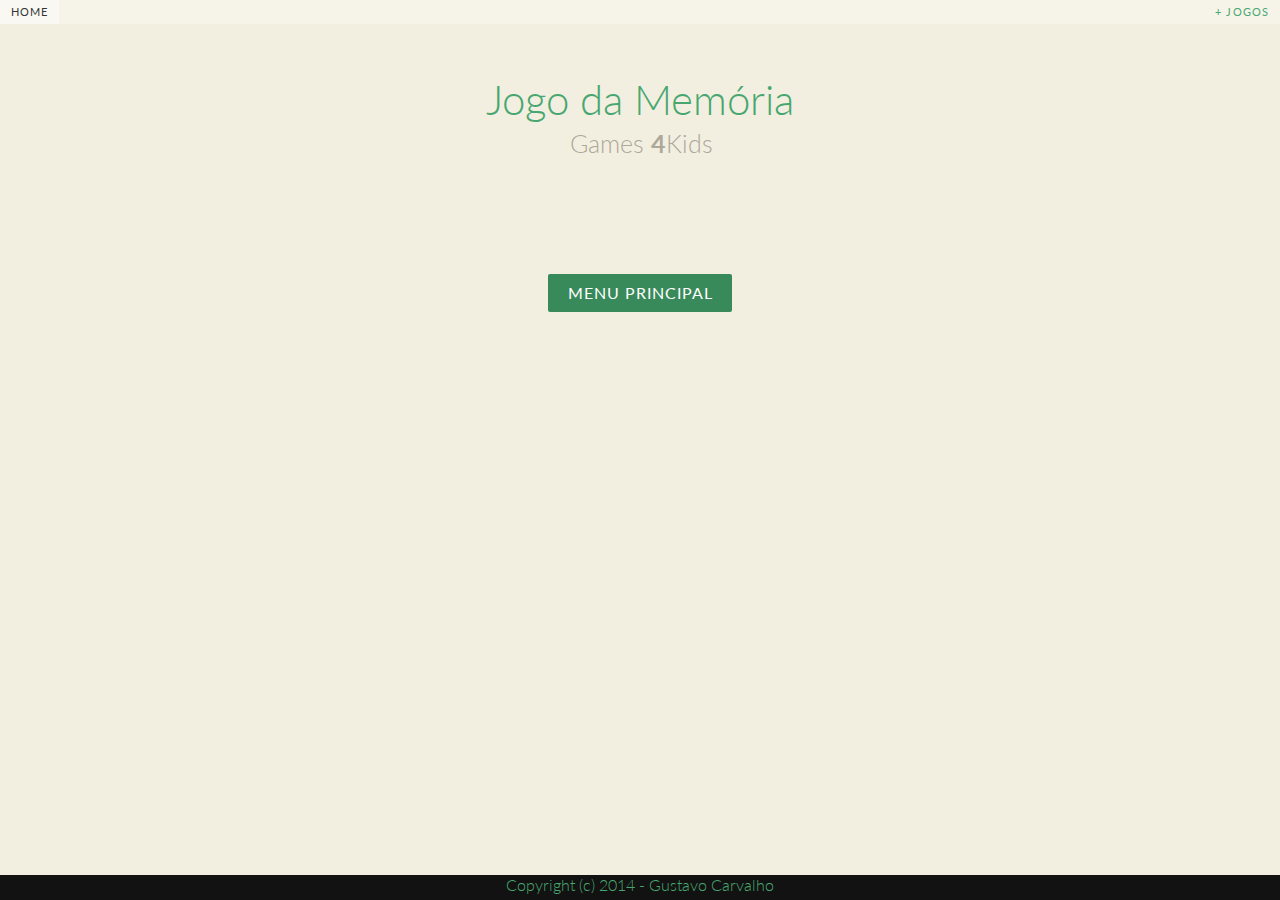
==== commit 23cdacce: "Updated layout" ====
--- a/index.html
+++ b/index.html
@@ -23,7 +23,7 @@
     <!--  CSS -->
     <link rel="stylesheet" href="assets/css/alertify.core.css">
     <link rel="stylesheet" href="assets/css/alertify.default.css">
-    <!--<link rel="stylesheet" href="assets/css/game.css">-->
+    <link rel="stylesheet" href="assets/css/game.css">
     <link rel="stylesheet" href="assets/css/card.css">
     <link rel="stylesheet" href="assets/css/progress.css">
     
@@ -32,7 +32,12 @@
   
   </head>
   
-  <body>      
+  <body>
+    <div id="wrap">
+      <div class="codrops-top clearfix">
+        <a class="icon" href="index.html"><span>Home</span></a>
+          <span class="right"><a class="icon" href="http://gustavocarvalho.eti.br/jogos"><span>+ jogos</span></a></span>
+      </div>
      <div id="st-container" class="st-container st-effect-1">
        <!-- 	
        menu will be on top of the push wrapper
@@ -40,59 +45,59 @@
        <nav class="st-menu st-effect-1" id="menu-1">
           <h2 class="icon">Menu Principal</h2>
           <ul>
-            <li><a class="icon" href="game.html">Novo jogo</a></li>
-            <li><a class="icon" href="#">Conquistas</a></li>
-            <li><a class="icon" href="#">Ranking</a></li>          
-            <li><a class="icon" href="#">Op&ccedil;&otilde;es</a></li>
-            <li><a class="icon" href="#">Cr&eacute;ditos</a></li>
-            <!--<li><a class="icon icon-wallet" href="#">Cr&eacute;ditos</a></li>-->
+            <li><a class="icon icon-arrow-right-2" href="game.html">Novo jogo</a></li>
+            <li><a class="icon icon-cup" href="#">Conquistas</a></li>
+            <li><a class="icon icon-world" href="#">Ranking</a></li>          
+            <li><a class="icon icon-settings" href="#">Op&ccedil;&otilde;es</a></li>
+            <li><a class="icon icon-bulb" href="#">Ajuda</a></li>
+            <li><a class="icon icon-note" href="#">Cr&eacute;ditos</a></li>
           </ul>
        </nav>
       
       <!-- content push wrapper -->
       <div class="st-pusher">
-          <div class="st-content"><!-- this is the wrapper for the content -->
-              <div class="st-content-inner"><!-- extra div for emulating position:fixed of the menu -->
-                  <!-- Top Navigation -->
-                  <div class="codrops-top clearfix">
-                     <!--<a class="codrops-icon codrops-icon-prev" href="http://gustavocarvalho.eti.br/"><span>Home</span></a>
-                     <span class="right"><a class="codrops-icon codrops-icon-drop" href="http://gustavocarvalho.eti.br/jogos"><span>+ jogos</span></a></span>-->
-                     <a class="icon" href="http://gustavocarvalho.eti.br/"><span>Home</span></a>
-                     <span class="right"><a class="icon" href="http://gustavocarvalho.eti.br/jogos"><span>+ jogos</span></a></span>
-                  </div>
-                  <header class="codrops-header">
+        <div class="st-content"><!-- this is the wrapper for the content -->
+          <div class="st-content-inner"><!-- extra div for emulating position:fixed of the menu -->            
+                 <header class="codrops-header">
                       <h1>Jogo da Mem&oacute;ria <span>Games <strong>4</strong>Kids</span></h1>
                   </header>
                   <progress value="0" max="100" class="progress-bar">Carregando recursos</progress>
-                  <div class="main clearfix">
-                      <div id="st-trigger-effects" class="column">
-                          <button id="open-menu" data-effect="st-effect-1">Menu Principal</button>                          
-                      </div>                      
-                      <!--<div class="button-container">
-                        <button id="newgame-button" class="button">Novo Jogo</button>
-                      </div> -->
+                  <!--<div class="main clearfix">
+                    <div id="st-trigger-effects" class="column">
+                      <noscript>
+                      <p style="color: red"> Este aplicativo precisa do Javascript habilitado em seu navegador</p>
+                    </noscript>
+                       <button id="open-menu" data-effect="st-effect-1">Menu Principal</button>                          
+                    </div>                    
                       <div class="column">
                           <p>Jogo da mem&oacute;ria cl&aacute;ssico</p>
                           <p>Desenvolvido com HTML5, Javascript e CSS puros</p>
                           <p>Uso massivo de CSS transitions e transforms</p>
                           <p>Compat&iacute;vel com as vers&otilde;es mais novas da maioria dos navegadores</p>
                       </div>
-                      <div class="info">
-                          <p>Mais jogos:</p>
-                          <!--<p><a href="#">Blazing Aliens</a></p>-->
-                          <p><a href="#">--</a></p>
-                      </div>
-                      <footer class="footer">
-                        Desenvolvido por <a href="http://gustavocarvalho.eti.br" class="link">Gustavo Carvalho</a>
-                      </footer>
+                    
                   </div><!-- /main -->
+            <noscript>
+                      <p style="color: red"> Este aplicativo precisa do Javascript habilitado em seu navegador</p>
+                    </noscript>
+                       <div id="st-trigger-effects" class="button-container">
+                  <button id="open-menu" data-effect="st-effect-1">Menu Principal</button>
+                         </div>
+            <div id="push"></div>
               </div><!-- /st-content-inner -->
           </div><!-- /st-content -->
       </div><!-- /st-pusher -->
   </div><!-- /st-container -->
+</div><!-- /wrap -->
+  <div id="footer">
+    <div class="container">
+      <span>Copyright (c) 2014 - <a href="http://gustavocarvalho.eti.br" class="link">Gustavo Carvalho</a></span>
+    </div>
+  </div>
+    </div>
     
     <!-- Javascript-->      
-    <script src="assets/js/engine/memory-0.1.4.js" ></script>
+    <script src="assets/js/engine/memory-0.1.5.js" ></script>
     <script src="assets/js/classie.js"></script>
     <script src="assets/js/sidebarEffects.js"></script>
     
--- a/assets/css/menu/demo.css
+++ b/assets/css/menu/demo.css
@@ -3,11 +3,11 @@
 	font-weight: normal;
 	font-style: normal;
 	font-family: 'codropsicons';
-	src:url('../fonts/codropsicons/codropsicons.eot');
-	src:url('../fonts/codropsicons/codropsicons.eot?#iefix') format('embedded-opentype'),
-		url('../fonts/codropsicons/codropsicons.woff') format('woff'),
-		url('../fonts/codropsicons/codropsicons.ttf') format('truetype'),
-		url('../fonts/codropsicons/codropsicons.svg#codropsicons') format('svg');
+	src:url('../../fonts/codropsicons/codropsicons.eot');
+	src:url('../../fonts/codropsicons/codropsicons.eot?#iefix') format('embedded-opentype'),
+		url('../../fonts/codropsicons/codropsicons.woff') format('woff'),
+		url('../../fonts/codropsicons/codropsicons.ttf') format('truetype'),
+		url('../../fonts/codropsicons/codropsicons.svg#codropsicons') format('svg');
 }
 
 body {
@@ -75,6 +75,7 @@
 	line-height: 2.2;
 	font-weight: 400;
 	background: rgba(255,255,255,0.3);
+    z-index: 999;
 }
 
 .codrops-top a {
@@ -164,10 +165,6 @@
 	background: #2c774b;
 }
 
-/*button .visible {
-  display: inline-block;
-}*/
-
 .info {
 	text-align: center;
 	font-size: 1.5em;
@@ -183,10 +180,6 @@
 	font-size: 0.9em;
 }
 
-footer {
-  text-align: center;
-}
-
 @media screen and (max-width: 46.0625em) {
 	.column {
 		width: 100%;
--- a/assets/css/menu/icons.css
+++ b/assets/css/menu/icons.css
@@ -1,10 +1,10 @@
 @font-face {
 	font-family: 'linecons';
-	src:url('../fonts/linecons/linecons.eot');
-	src:url('../fonts/linecons/linecons.eot?#iefix') format('embedded-opentype'),
-		url('../fonts/linecons/linecons.woff') format('woff'),
-		url('../fonts/linecons/linecons.ttf') format('truetype'),
-		url('../fonts/linecons/linecons.svg#linecons') format('svg');
+	src:url('../../fonts/linecons/linecons.eot');
+	src:url('../../fonts/linecons/linecons.eot?#iefix') format('embedded-opentype'),
+		url('../../fonts/linecons/linecons.woff') format('woff'),
+		url('../../fonts/linecons/linecons.ttf') format('truetype'),
+		url('../../fonts/linecons/linecons.svg#linecons') format('svg');
 	font-weight: normal;
 	font-style: normal;
 }
--- a/assets/css/menu/component.css
+++ b/assets/css/menu/component.css
@@ -15,7 +15,8 @@
 }
 
 .st-content {
-	overflow-y: scroll;
+	/*overflow-y: scroll;*/
+	overflow: hidden;
 	background: #f3efe0;
 }
 
@@ -68,9 +69,9 @@
 	width: 300px;
 	height: 100%;
 	background: #48a770;
-    /*background: #69FFFF;*/
 	-webkit-transition: all 0.5s;
 	transition: all 0.5s;
+    overflow: auto;
 }
 
 .st-menu::after {
--- a/assets/css/game.css
+++ b/assets/css/game.css
@@ -11,19 +11,17 @@
 }
 
 .st-content {
-	overflow-y: hidden;
-	background: #f3efe0;
+	overflow: hidden;
 }
 
-.centralize {
+/*.centralize {
     position: absolute;
     left: 50%;
     top: 50%;
-}
+}*/
 
 #game-wrapper {
   width: 100%;
-  /*height: 80%;*/
 }
 
 .box {
@@ -62,4 +60,34 @@
 
 .button-container {
     text-align: center;
+}
+
+.st-menu {
+	height: 95%;
+}
+
+#wrap {
+    margin: 0 auto -60px;
+    min-height: 100%;
+    overflow: hidden;
+    height: 100%;
+    background: #f3efe0;
+}
+
+#footer {
+    background: #121212;
+    position: relative;
+}
+@media (max-height: 450px) {
+    #footer {
+      visibility: hidden; } 
+     }
+
+#footer .container {
+    margin-top: 35px;
+    text-align: center;
+}
+#push, #footer {
+    height: 25px;
+    z-index: 999;
 }--- a/assets/css/card.css
+++ b/assets/css/card.css
@@ -7,12 +7,12 @@
   perspective: 500;
   margin: 2px;
 }
-@media (min-width: 640px) {
+/*@media (min-width: 640px) {
     .card {
       margin: 6px; } }
 @media (min-width: 800px) {
     .card {
-      margin: 10px } }
+      margin: 10px } }*/
   
 /* flip the pane */
 .card.flip .flipper {
